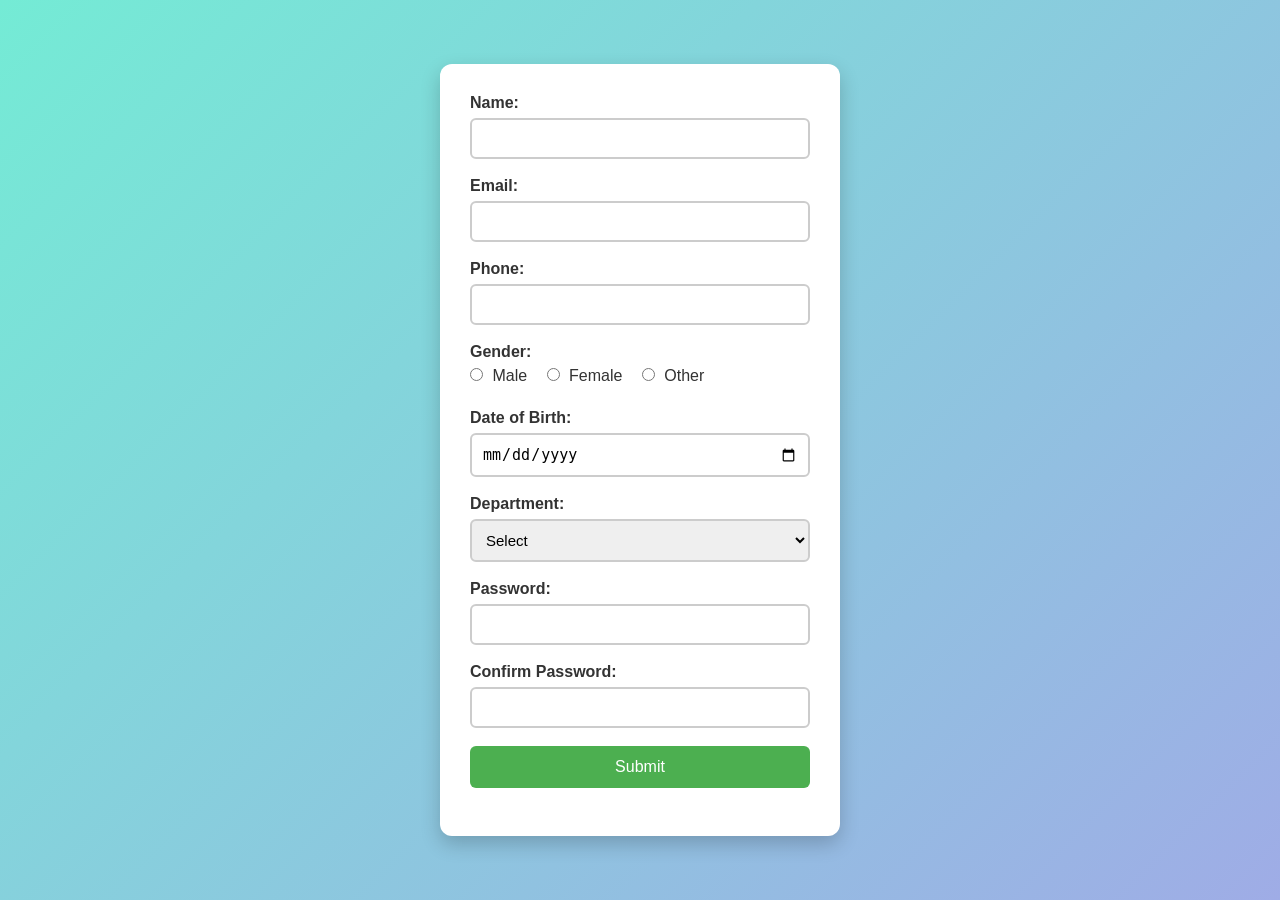
==== Day2/index.html @ 150c8b6b "Upload Day2 folder" ====
<!DOCTYPE html>
<html lang="en">
<head>
    <meta charset="UTF-8">
    <meta name="viewport" content="width=device-width, initial-scale=1.0">
    <title>Registration Form</title>
    <link rel="stylesheet" href="style.css">
</head>
<body>
    <form action="" method="post">
        <div>
            <label for="name">Name:</label>
            <input type="text" id="name" name="name" required>
        </div>
        <div>
            <label for="email">Email:</label>
            <input type="email" id="email" name="email" required>
        </div>
        <div>
            <label for="phone">Phone:</label>
            <input type="tel" id="phone" name="phone" required>
        </div>
        <div>
            <span>Gender:</span>
            <label><input type="radio" name="gender" value="male" required> Male</label>
            <label><input type="radio" name="gender" value="female"> Female</label>
            <label><input type="radio" name="gender" value="other"> Other</label>
        </div>
        <div>
            <label for="dob">Date of Birth:</label>
            <input type="date" id="dob" name="dob" required>
        </div>
        <div>
            <label for="department">Department:</label>
            <select id="department" name="department" required>
                <option value="">Select</option>
                <option value="cs">CS</option>
                <option value="IOT">IOT</option>
                <option value="AI">AI</option>
                <option value="CYBER SECURITY">CYBER SECURITY</option>
            </select>
        </div>
        <div>
            <label for="password">Password:</label>
            <input type="password" id="password" name="password" required>
        </div>
        <div>
            <label for="confirm_password">Confirm Password:</label>
            <input type="password" id="confirm_password" name="confirm_password" required>
        </div>
        <div>
            <button type="submit">Submit</button>
        </div>
    </form>
</body>
</html>
---- Day2/style.css ----
/* Reset Default Styles */
*{
    margin: 0;
    padding: 0;
    box-sizing: border-box;
}

/* Body Styling */
body{
    font-family: Arial, Helvetica, sans-serif;
    background: linear-gradient(135deg, #74ebd5, #9face6);
    display: flex;
    justify-content: center;
    align-items: center;
    min-height: 100vh;
}

/* Form Container */
form{
    background-color: white;
    width: 400px;
    padding: 30px;
    border-radius: 12px;
    box-shadow: 0 8px 20px rgba(0,0,0,0.2);
}

/* Space Between Fields */
form div{
    margin-bottom: 18px;
}

/* Labels */
label,
span{
    display: block;
    margin-bottom: 6px;
    font-weight: bold;
    color: #333;
}

/* Input Fields */
input,
select{
    width: 100%;
    padding: 10px;
    border: 2px solid #ccc;
    border-radius: 6px;
    font-size: 15px;
    transition: 0.3s;
}

/* Focus Effect */
input:focus,
select:focus{
    border-color: #4CAF50;
    outline: none;
    box-shadow: 0 0 5px rgba(76,175,80,0.5);
}

/* Gender Section */
input[type="radio"]{
    width: auto;
    margin-right: 5px;
}

div label:has(input[type="radio"]){
    display: inline-block;
    margin-right: 15px;
    font-weight: normal;
}

/* Submit Button */
button{
    width: 100%;
    padding: 12px;
    background-color: #4CAF50;
    color: white;
    border: none;
    border-radius: 6px;
    font-size: 16px;
    cursor: pointer;
    transition: 0.3s;
}

/* Button Hover */
button:hover{
    background-color: #388e3c;
}

/* Mobile Responsive */
@media (max-width: 450px){
    form{
        width: 90%;
        padding: 20px;
    }
}
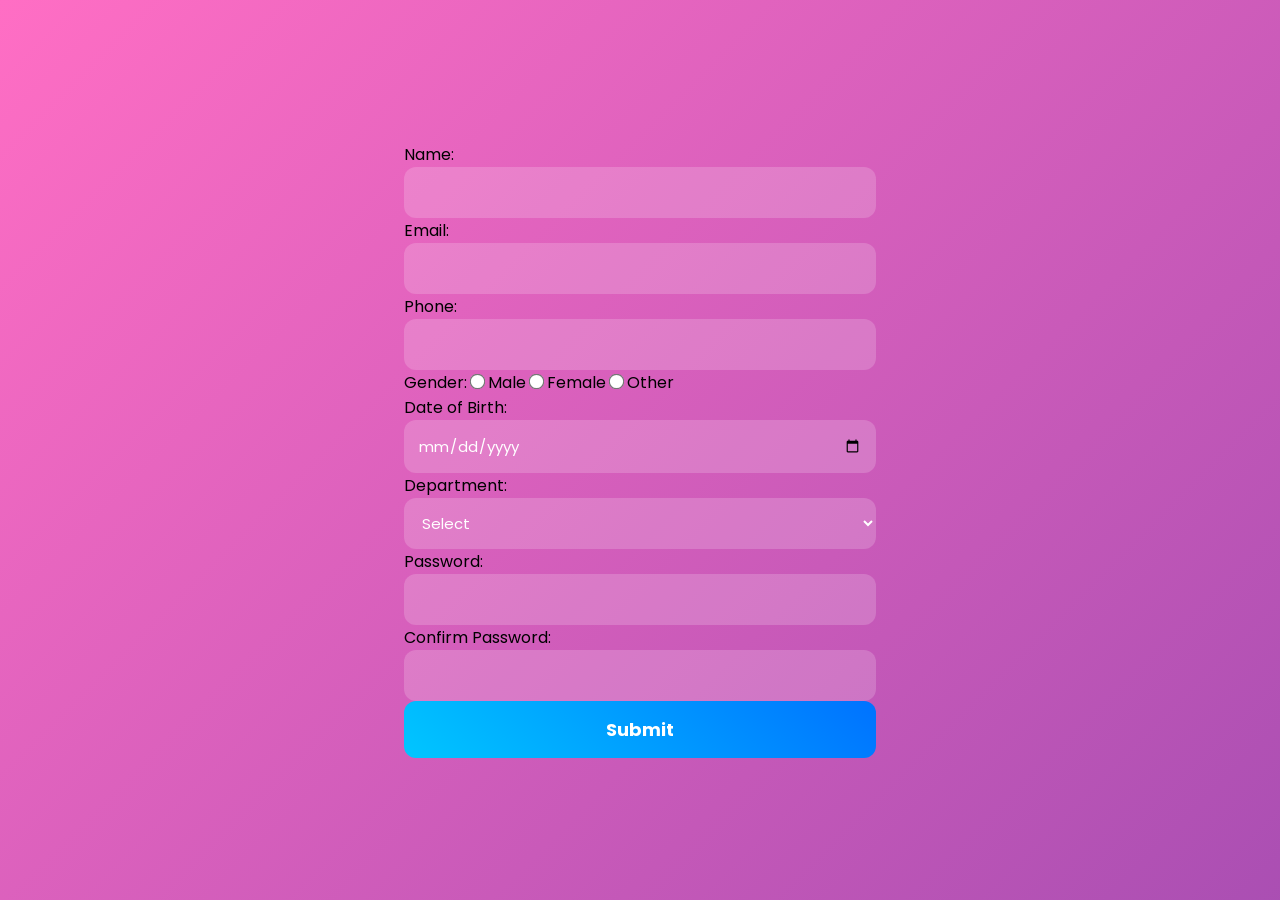
==== commit 0a212fe1: "Upload Day 3 Assignment and update folders" ====
--- a/Day2/index.html
+++ b/Day2/index.html
@@ -34,9 +34,9 @@
             <label for="department">Department:</label>
             <select id="department" name="department" required>
                 <option value="">Select</option>
-                <option value="cs">CS</option>
+                <option value="CS">CS</option>
+                <option value="AI">AI</option>
                 <option value="IOT">IOT</option>
-                <option value="AI">AI</option>
                 <option value="CYBER SECURITY">CYBER SECURITY</option>
             </select>
         </div>
--- a/Day2/style.css
+++ b/Day2/style.css
@@ -1,96 +1,440 @@
-/* Reset Default Styles */
+/* ===================================
+   GOOGLE FONT
+=================================== */
+
+@import url('https://fonts.googleapis.com/css2?family=Poppins:wght@300;400;500;600;700&display=swap');
+
+/* ===================================
+   RESET
+=================================== */
+
 *{
-    margin: 0;
-    padding: 0;
-    box-sizing: border-box;
-}
-
-/* Body Styling */
+    margin:0;
+    padding:0;
+    box-sizing:border-box;
+    font-family:'Poppins',sans-serif;
+}
+
+/* ===================================
+   BODY
+=================================== */
+
 body{
-    font-family: Arial, Helvetica, sans-serif;
-    background: linear-gradient(135deg, #74ebd5, #9face6);
-    display: flex;
-    justify-content: center;
-    align-items: center;
-    min-height: 100vh;
-}
-
-/* Form Container */
-form{
-    background-color: white;
-    width: 400px;
-    padding: 30px;
-    border-radius: 12px;
-    box-shadow: 0 8px 20px rgba(0,0,0,0.2);
-}
-
-/* Space Between Fields */
-form div{
-    margin-bottom: 18px;
-}
-
-/* Labels */
-label,
-span{
-    display: block;
-    margin-bottom: 6px;
-    font-weight: bold;
-    color: #333;
-}
-
-/* Input Fields */
+
+    min-height:100vh;
+
+    display:flex;
+
+    justify-content:center;
+
+    align-items:center;
+
+    padding:40px;
+
+    background:linear-gradient(-45deg,#4facfe,#00f2fe,#8e44ad,#ff6ec4);
+
+    background-size:400% 400%;
+
+    animation:gradientMove 12s ease infinite;
+
+}
+
+/* ===================================
+   CONTAINER
+=================================== */
+
+.container{
+
+    width:100%;
+
+    display:flex;
+
+    justify-content:center;
+
+    align-items:center;
+
+}
+
+/* ===================================
+   FORM
+=================================== */
+
+.register-form{
+
+    width:700px;
+
+    background:rgba(255,255,255,0.15);
+
+    backdrop-filter:blur(18px);
+
+    border:1px solid rgba(255,255,255,.3);
+
+    border-radius:25px;
+
+    padding:40px;
+
+    box-shadow:0 20px 50px rgba(0,0,0,.35);
+
+    animation:fadeIn 1s ease;
+
+}
+
+/* ===================================
+   HEADING
+=================================== */
+
+.register-form h1{
+
+    text-align:center;
+
+    color:white;
+
+    margin-bottom:8px;
+
+    font-size:35px;
+
+}
+
+.register-form p{
+
+    text-align:center;
+
+    color:#f2f2f2;
+
+    margin-bottom:30px;
+
+}
+
+/* ===================================
+   INPUT BOX
+=================================== */
+
+.input-box{
+
+    margin-bottom:20px;
+
+}
+
+.input-box label{
+
+    display:block;
+
+    margin-bottom:8px;
+
+    color:white;
+
+    font-weight:500;
+
+}
+
+/* ===================================
+   INPUTS
+=================================== */
+
 input,
-select{
-    width: 100%;
-    padding: 10px;
-    border: 2px solid #ccc;
-    border-radius: 6px;
-    font-size: 15px;
-    transition: 0.3s;
-}
-
-/* Focus Effect */
+select,
+textarea{
+
+    width:100%;
+
+    padding:14px;
+
+    border:none;
+
+    outline:none;
+
+    border-radius:12px;
+
+    background:rgba(255,255,255,.18);
+
+    color:white;
+
+    font-size:15px;
+
+    transition:.4s;
+
+}
+
+/* Placeholder */
+
+input::placeholder,
+textarea::placeholder{
+
+    color:#eeeeee;
+
+}
+
+/* Focus */
+
 input:focus,
+textarea:focus,
 select:focus{
-    border-color: #4CAF50;
-    outline: none;
-    box-shadow: 0 0 5px rgba(76,175,80,0.5);
-}
-
-/* Gender Section */
-input[type="radio"]{
-    width: auto;
-    margin-right: 5px;
-}
-
-div label:has(input[type="radio"]){
-    display: inline-block;
-    margin-right: 15px;
-    font-weight: normal;
-}
-
-/* Submit Button */
+
+    background:rgba(255,255,255,.28);
+
+    transform:scale(1.02);
+
+    box-shadow:0 0 15px cyan;
+
+}
+
+/* ===================================
+   RADIO GROUP
+=================================== */
+
+.radio-group{
+
+    display:flex;
+
+    gap:20px;
+
+    flex-wrap:wrap;
+
+}
+
+.radio-group label{
+
+    display:flex;
+
+    align-items:center;
+
+    gap:8px;
+
+    cursor:pointer;
+
+}
+
+/* ===================================
+   CHECKBOX GROUP
+=================================== */
+
+.checkbox-group{
+
+    display:grid;
+
+    grid-template-columns:repeat(2,1fr);
+
+    gap:10px;
+
+}
+
+.checkbox-group label{
+
+    display:flex;
+
+    align-items:center;
+
+    gap:8px;
+
+    cursor:pointer;
+
+}
+
+/* ===================================
+   SMALL INPUTS
+=================================== */
+
+input[type="radio"],
+input[type="checkbox"]{
+
+    width:auto;
+
+    accent-color:#00ffff;
+
+    transform:scale(1.2);
+
+}
+
+/* ===================================
+   TERMS
+=================================== */
+
+.terms{
+
+    margin:20px 0;
+
+}
+
+.terms label{
+
+    display:flex;
+
+    align-items:center;
+
+    gap:10px;
+
+    color:white;
+
+}
+
+/* ===================================
+   BUTTON
+=================================== */
+
 button{
-    width: 100%;
-    padding: 12px;
-    background-color: #4CAF50;
-    color: white;
-    border: none;
-    border-radius: 6px;
-    font-size: 16px;
-    cursor: pointer;
-    transition: 0.3s;
-}
-
-/* Button Hover */
+
+    width:100%;
+
+    padding:15px;
+
+    border:none;
+
+    border-radius:12px;
+
+    cursor:pointer;
+
+    font-size:18px;
+
+    font-weight:bold;
+
+    color:white;
+
+    background:linear-gradient(45deg,#00c6ff,#0072ff);
+
+    transition:.4s;
+
+    position:relative;
+
+    overflow:hidden;
+
+}
+
+/* Shine Effect */
+
+button::before{
+
+    content:"";
+
+    position:absolute;
+
+    left:-120%;
+
+    top:0;
+
+    width:50%;
+
+    height:100%;
+
+    background:rgba(255,255,255,.4);
+
+    transform:skewX(-25deg);
+
+    transition:.8s;
+
+}
+
+button:hover::before{
+
+    left:150%;
+
+}
+
 button:hover{
-    background-color: #388e3c;
-}
-
-/* Mobile Responsive */
-@media (max-width: 450px){
-    form{
-        width: 90%;
-        padding: 20px;
-    }
+
+    transform:translateY(-4px);
+
+    box-shadow:0 12px 25px rgba(0,0,0,.35);
+
+}
+
+button:active{
+
+    transform:scale(.96);
+
+}
+
+/* ===================================
+   SCROLLBAR
+=================================== */
+
+::-webkit-scrollbar{
+
+    width:10px;
+
+}
+
+::-webkit-scrollbar-thumb{
+
+    background:#00c6ff;
+
+    border-radius:20px;
+
+}
+
+/* ===================================
+   KEYFRAMES
+=================================== */
+
+@keyframes gradientMove{
+
+0%{
+
+background-position:0% 50%;
+
+}
+
+50%{
+
+background-position:100% 50%;
+
+}
+
+100%{
+
+background-position:0% 50%;
+
+}
+
+}
+
+@keyframes fadeIn{
+
+0%{
+
+opacity:0;
+
+transform:translateY(60px);
+
+}
+
+100%{
+
+opacity:1;
+
+transform:translateY(0);
+
+}
+
+}
+
+@media(max-width:768px){
+
+.register-form{
+
+width:100%;
+
+padding:25px;
+
+}
+
+.checkbox-group{
+
+grid-template-columns:1fr;
+
+}
+
+.radio-group{
+
+flex-direction:column;
+
+gap:10px;
+
+}
+
+.register-form h1{
+
+font-size:28px;
+
+}
+
 }
